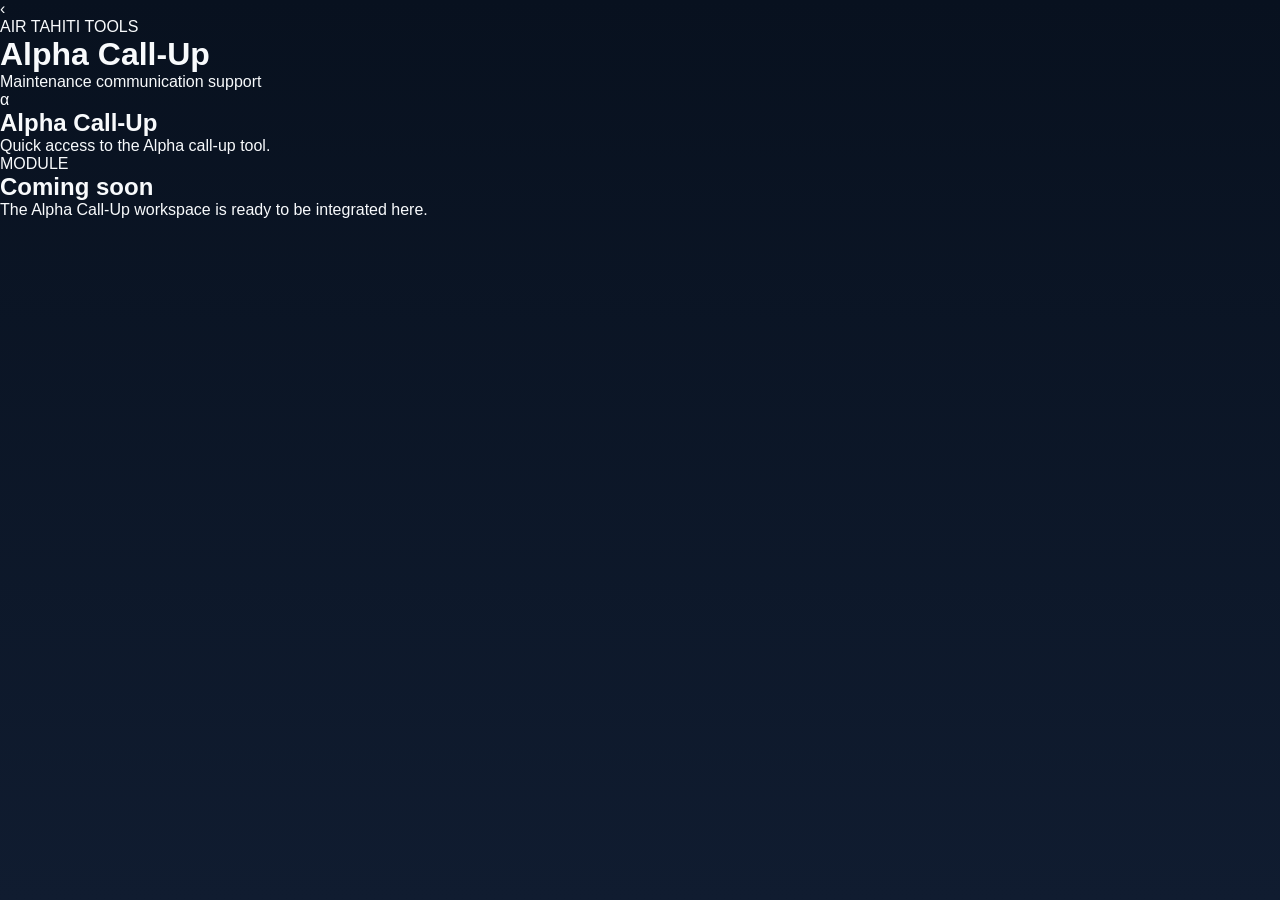
==== pages/alpha-callup.html @ f335b188 "Add Alpha Call-Up page" ====
<!DOCTYPE html>
<html lang="fr">
<head>
    <meta charset="UTF-8">
    <meta name="viewport" content="width=device-width,initial-scale=1,viewport-fit=cover">
    <meta name="theme-color" content="#061526">
    <meta name="description" content="Air Tahiti Tools — Alpha Call-Up">
    <title>Alpha Call-Up — Air Tahiti Tools</title>
    <link rel="stylesheet" href="../css/variables.css">
    <link rel="stylesheet" href="../css/themes.css">
    <link rel="stylesheet" href="../css/components.css">
    <link rel="stylesheet" href="../css/alpha-callup.css">
</head>
<body>
<div class="alpha-app">
    <header class="alpha-header">
        <a class="back-button" href="../index.html" aria-label="Retour">‹</a>
        <div>
            <div class="alpha-brand">AIR TAHITI TOOLS</div>
            <h1>Alpha Call-Up</h1>
            <p>Maintenance communication support</p>
        </div>
    </header>

    <main>
        <section class="alpha-hero">
            <div class="alpha-icon">α</div>
            <div>
                <h2>Alpha Call-Up</h2>
                <p>Quick access to the Alpha call-up tool.</p>
            </div>
        </section>

        <section class="alpha-card">
            <span class="alpha-status">MODULE</span>
            <h2>Coming soon</h2>
            <p>The Alpha Call-Up workspace is ready to be integrated here.</p>
        </section>
    </main>
</div>
<script src="../js/app.js"></script>
</body>
</html>
---- css/variables.css ----
/* ==========================================================
   AIR TAHITI TOOLS
   VARIABLES.CSS
   ========================================================== */

:root {

    /* ======================================================
       COLORS
    ====================================================== */

    --color-primary: #C8102E;
    --color-primary-dark: #9E0C24;
    --color-primary-light: #E63956;

    --color-success: #16A34A;
    --color-warning: #F59E0B;
    --color-danger: #DC2626;

    /* ======================================================
       DARK THEME
    ====================================================== */

    --dark-bg: #0F172A;
    --dark-surface: #1E293B;
    --dark-card: rgba(30, 41, 59, 0.82);

    --dark-text: #F8FAFC;
    --dark-text-secondary: #CBD5E1;

    /* ======================================================
       LIGHT THEME
    ====================================================== */

    --light-bg: #F8FAFC;
    --light-surface: #FFFFFF;
    --light-card: rgba(255,255,255,0.90);

    --light-text: #0F172A;
    --light-text-secondary: #64748B;

    /* ======================================================
       BORDER RADIUS
    ====================================================== */

    --radius-xs: 8px;
    --radius-sm: 12px;
    --radius-md: 18px;
    --radius-lg: 24px;
    --radius-xl: 32px;

    /* ======================================================
       SPACING
    ====================================================== */

    --space-1: 4px;
    --space-2: 8px;
    --space-3: 12px;
    --space-4: 16px;
    --space-5: 20px;
    --space-6: 24px;
    --space-8: 32px;
    --space-10: 40px;

    /* ======================================================
       SHADOWS
    ====================================================== */

    --shadow-sm: 0 4px 10px rgba(0,0,0,.08);

    --shadow-md: 0 10px 24px rgba(0,0,0,.15);

    --shadow-lg: 0 20px 40px rgba(0,0,0,.25);

    /* ======================================================
       TRANSITIONS
    ====================================================== */

    --transition-fast: .20s ease;
    --transition-normal: .30s ease;
    --transition-slow: .45s ease;

    /* ======================================================
       LAYOUT
    ====================================================== */

    --content-width: 760px;

    --header-logo-size: 160px;

}
---- css/themes.css ----
/* ==========================================================
   AIR TAHITI TOOLS
   THEMES.CSS
========================================================== */

/* ==========================================================
   RESET
========================================================== */

*,
*::before,
*::after{
    margin:0;
    padding:0;
    box-sizing:border-box;
}

html{

    font-size:16px;

    -webkit-text-size-adjust:100%;

    scroll-behavior:smooth;

}

body{

    min-height:100vh;

    font-family:
        Inter,
        -apple-system,
        BlinkMacSystemFont,
        "Segoe UI",
        Roboto,
        Helvetica,
        Arial,
        sans-serif;

    transition:
        background var(--transition-normal),
        color var(--transition-normal);

    overflow-x:hidden;

}

/* ==========================================================
   DARK THEME
========================================================== */

body.theme-dark{

    background:linear-gradient(
        180deg,
        #08111F 0%,
        #101C30 100%
    );

    color:var(--dark-text);

}

/* ==========================================================
   LIGHT THEME
========================================================== */

body.theme-light{

    background:linear-gradient(
        180deg,
        #F8FAFC 0%,
        #EEF2F7 100%
    );

    color:var(--light-text);

}

/* ==========================================================
   LINKS
========================================================== */

a{

    color:inherit;

    text-decoration:none;

}

/* ==========================================================
   BUTTONS
========================================================== */

button{

    font:inherit;

    border:none;

    background:none;

    cursor:pointer;

}

/* ==========================================================
   INPUTS
========================================================== */

input,
select,
textarea{

    font:inherit;

    outline:none;

}

/* ==========================================================
   IMAGES
========================================================== */

img{

    display:block;

    max-width:100%;

}

/* ==========================================================
   LISTS
========================================================== */

ul,
ol{

    list-style:none;

}

/* ==========================================================
   SELECTION
========================================================== */

::selection{

    background:var(--color-primary);

    color:#FFFFFF;

}
---- css/components.css ----
/*==================================================
    COMPONENTS.CSS
    Air Tahiti Tools
==================================================*/


/*==================================================
    RESET
==================================================*/

*,
*::before,
*::after{

    margin:0;
    padding:0;

    box-sizing:border-box;

}

img{

    display:block;

    max-width:100%;

}

button,
input,
select,
textarea{

    font:inherit;

}

button{

    border:none;

    background:none;

    cursor:pointer;

}

a{

    color:inherit;

    text-decoration:none;

}

ul,
ol{

    list-style:none;

}



/*==================================================
    BODY
==================================================*/

html{

    scroll-behavior:smooth;

}

body{

    font-family:

        Inter,

        "SF Pro Display",

        Arial,

        sans-serif;

    overflow-x:hidden;

}



/*==================================================
    APP
==================================================*/

.app{

    width:100%;

    max-width:100vw;

    margin:auto;

}



/*==================================================
    TITLES
==================================================*/

.page-title{

    color:#ffffff;

    font-size:2rem;

    font-weight:700;

}

.section-title{

    color:#ffffff;

    font-size:1.25rem;

    font-weight:600;

}



/*==================================================
    PARAGRAPH
==================================================*/

.text{

    color:#bfc9d7;

    line-height:1.6;

    font-size:1rem;

}/*==================================================
    CARDS
==================================================*/

.card{

    background:#142233;

    border:1px solid rgba(255,255,255,.06);

    border-radius:22px;

    box-shadow:0 10px 30px rgba(0,0,0,.20);

}



/*==================================================
    MENU CARD
==================================================*/

.menu-card{

    display:flex;

    align-items:center;

    justify-content:space-between;

    width:100%;

    min-height:110px;

    padding:18px 22px;

    border-radius:24px;

    background:#142233;

    border:1px solid rgba(255,255,255,.05);

    transition:
        transform .25s ease,
        box-shadow .25s ease,
        border-color .25s ease;

}

.menu-card:hover{

    transform:translateY(-3px);

    border-color:rgba(255,255,255,.12);

    box-shadow:0 18px 35px rgba(0,0,0,.30);

}

.menu-card:active{

    transform:scale(.98);

}



/*==================================================
    LEFT / RIGHT
==================================================*/

.menu-left{

    display:flex;

    align-items:center;

    gap:20px;

    flex:1;

}

.menu-right{

    display:flex;

    align-items:center;

    justify-content:center;

}



/*==================================================
    ICON
==================================================*/

.menu-icon{

    display:flex;

    align-items:center;

    justify-content:center;

    width:84px;

    height:84px;

    border-radius:22px;

    background:#e1252a;

    flex-shrink:0;

    overflow:hidden;

}

.menu-icon img{

    width:78px;

    height:78px;

    object-fit:contain;

    transition:transform .30s ease;

}



/*==================================================
    TEXT
==================================================*/

.menu-info{

    display:flex;

    flex-direction:column;

    gap:6px;

}

.menu-info h2{

    color:#ffffff;

    font-size:1.20rem;

    font-weight:700;

}

.menu-info p{

    color:#b7c4d3;

    font-size:.92rem;

    line-height:1.45;

}



/*==================================================
    ARROW
==================================================*/

.menu-arrow{

    display:flex;

    align-items:center;

    justify-content:center;

    width:42px;

    height:42px;

    border-radius:50%;

    background:rgba(255,255,255,.05);

    color:#ffffff;

    font-size:1.25rem;

    transition:
        background .25s ease,
        transform .25s ease;

}

.menu-card:hover .menu-arrow{

    background:#d81f26;

    transform:translateX(4px);
.menu-card:hover .menu-icon img{

    transform:scale(1.08);

}
}
/*==================================================
    BUTTONS
==================================================*/

.btn{

    display:inline-flex;

    align-items:center;

    justify-content:center;

    gap:10px;

    min-height:50px;

    padding:0 22px;

    border:none;

    border-radius:14px;

    background:#d81f26;

    color:#ffffff;

    font-size:1rem;

    font-weight:600;

    cursor:pointer;

    transition:
        background .25s ease,
        transform .20s ease,
        box-shadow .25s ease;

}

.btn:hover{

    background:#ef2b32;

    box-shadow:0 10px 25px rgba(216,31,38,.35);

}

.btn:active{

    transform:scale(.97);

}

.btn-secondary{

    background:#223548;

}

.btn-secondary:hover{

    background:#30475f;

}



/*==================================================
    INPUTS
==================================================*/

.input{

    width:100%;

    min-height:48px;

    padding:0 16px;

    border:1px solid rgba(255,255,255,.10);

    border-radius:12px;

    background:#182838;

    color:#ffffff;

    outline:none;

    transition:
        border-color .25s ease,
        box-shadow .25s ease;

}

.input::placeholder{

    color:#8fa3b7;

}

.input:focus{

    border-color:#d81f26;

    box-shadow:0 0 0 3px rgba(216,31,38,.18);

}



/*==================================================
    DIVIDER
==================================================*/

.divider{

    width:100%;

    height:1px;

    background:rgba(255,255,255,.08);

}



/*==================================================
    BADGE
==================================================*/

.badge{

    display:inline-flex;

    align-items:center;

    justify-content:center;

    padding:4px 10px;

    border-radius:999px;

    background:#d81f26;

    color:#ffffff;

    font-size:.75rem;

    font-weight:700;

}



/*==================================================
    SHADOWS
==================================================*/

.shadow-sm{

    box-shadow:0 4px 12px rgba(0,0,0,.15);

}

.shadow-md{

    box-shadow:0 10px 24px rgba(0,0,0,.20);

}

.shadow-lg{

    box-shadow:0 18px 40px rgba(0,0,0,.30);

}



/*==================================================
    UTILITIES
==================================================*/

.hidden{

    display:none !important;

}

.text-center{

    text-align:center;

}

.w-100{

    width:100%;

}

.mt-10{

    margin-top:10px;

}

.mt-20{

    margin-top:20px;

}

.mt-30{

    margin-top:30px;

}



/*==================================================
    SCROLLBAR
==================================================*/

::-webkit-scrollbar{

    width:10px;

}

::-webkit-scrollbar-track{

    background:#0b1622;

}

::-webkit-scrollbar-thumb{

    background:#32465d;

    border-radius:20px;

}

::-webkit-scrollbar-thumb:hover{

    background:#47617d;

}



/*==================================================
    ANIMATIONS
==================================================*/

@keyframes fadeIn{

    from{

        opacity:0;

    }

    to{

        opacity:1;

    }

}

@keyframes slideUp{

    from{

        opacity:0;

        transform:translateY(20px);

    }

    to{

        opacity:1;

        transform:translateY(0);

    }

}

@keyframes pulse{

    0%{

        transform:scale(1);

    }

    50%{

        transform:scale(1.03);

    }

    100%{

        transform:scale(1);

    }

}

.fade-in{

    animation:fadeIn .5s ease forwards;

}

.slide-up{

    animation:slideUp .5s ease forwards;

}

.pulse{

    animation:pulse 2s infinite;

}
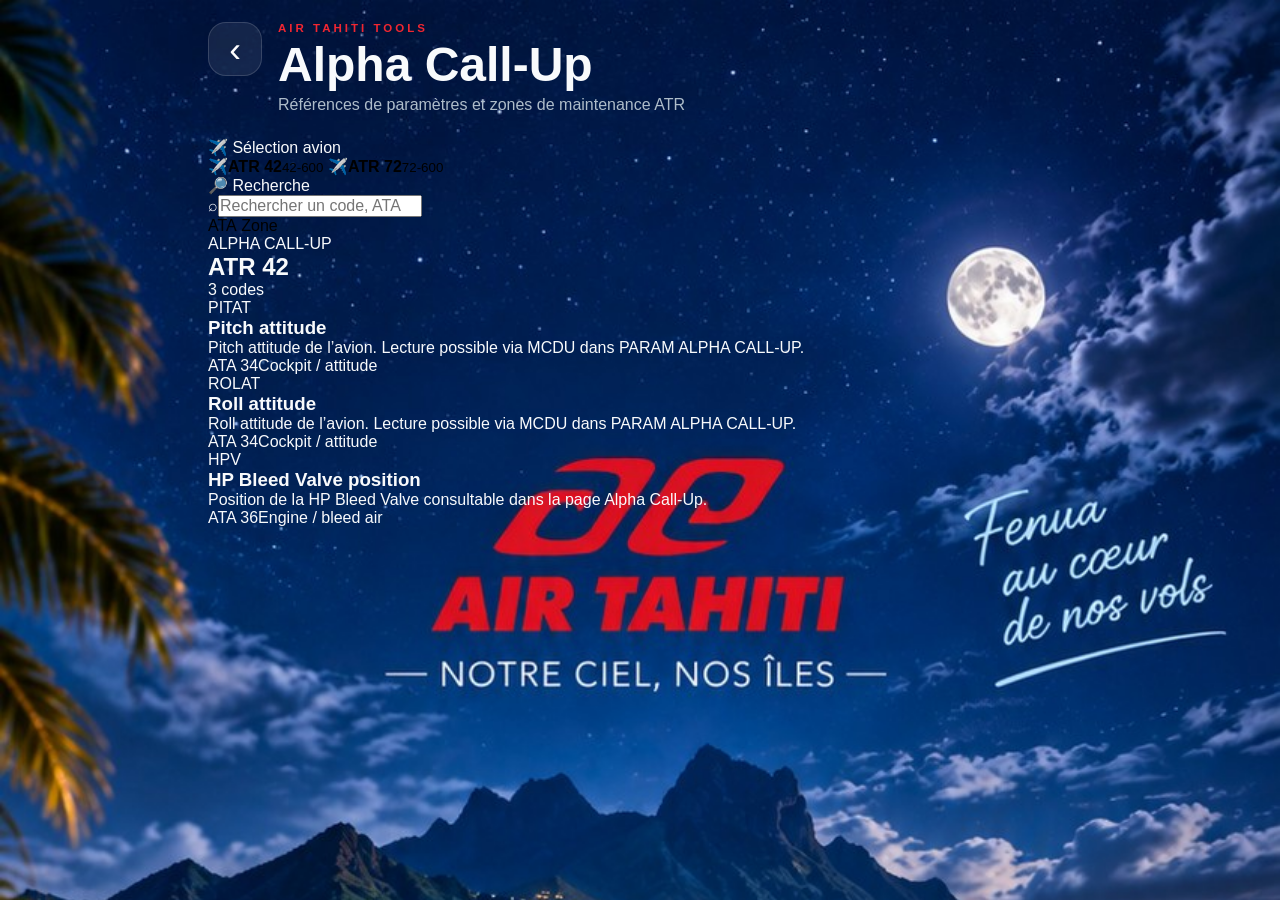
==== commit 7f428e1b: "Redesign Alpha Call-Up page structure" ====
--- a/pages/alpha-callup.html
+++ b/pages/alpha-callup.html
@@ -1,43 +1,25 @@
 <!DOCTYPE html>
 <html lang="fr">
 <head>
-    <meta charset="UTF-8">
-    <meta name="viewport" content="width=device-width,initial-scale=1,viewport-fit=cover">
-    <meta name="theme-color" content="#061526">
-    <meta name="description" content="Air Tahiti Tools — Alpha Call-Up">
-    <title>Alpha Call-Up — Air Tahiti Tools</title>
-    <link rel="stylesheet" href="../css/variables.css">
-    <link rel="stylesheet" href="../css/themes.css">
-    <link rel="stylesheet" href="../css/components.css">
-    <link rel="stylesheet" href="../css/alpha-callup.css">
+<meta charset="UTF-8">
+<meta name="viewport" content="width=device-width,initial-scale=1,viewport-fit=cover">
+<meta name="theme-color" content="#061526">
+<meta name="description" content="Air Tahiti Tools — Alpha Call-Up">
+<title>Alpha Call-Up — Air Tahiti Tools</title>
+<link rel="stylesheet" href="../css/variables.css">
+<link rel="stylesheet" href="../css/themes.css">
+<link rel="stylesheet" href="../css/components.css">
+<link rel="stylesheet" href="../css/alpha-callup.css?v=2">
 </head>
 <body>
 <div class="alpha-app">
-    <header class="alpha-header">
-        <a class="back-button" href="../index.html" aria-label="Retour">‹</a>
-        <div>
-            <div class="alpha-brand">AIR TAHITI TOOLS</div>
-            <h1>Alpha Call-Up</h1>
-            <p>Maintenance communication support</p>
-        </div>
-    </header>
-
-    <main>
-        <section class="alpha-hero">
-            <div class="alpha-icon">α</div>
-            <div>
-                <h2>Alpha Call-Up</h2>
-                <p>Quick access to the Alpha call-up tool.</p>
-            </div>
-        </section>
-
-        <section class="alpha-card">
-            <span class="alpha-status">MODULE</span>
-            <h2>Coming soon</h2>
-            <p>The Alpha Call-Up workspace is ready to be integrated here.</p>
-        </section>
-    </main>
+<header class="alpha-header">
+<a class="back-button" href="../index.html" aria-label="Retour">‹</a>
+<div><div class="alpha-brand">AIR TAHITI TOOLS</div><h1>Alpha Call-Up</h1><p>Références de paramètres et zones de maintenance ATR</p></div>
+</header>
+<main></main>
 </div>
-<script src="../js/app.js"></script>
+<script src="../js/app.js?v=9"></script>
+<script src="../js/alpha-callup.js?v=1"></script>
 </body>
 </html>
--- a/css/themes.css
+++ b/css/themes.css
@@ -1,157 +1,31 @@
 /* ==========================================================
-   AIR TAHITI TOOLS
-   THEMES.CSS
+   AIR TAHITI TOOLS — SHARED THEMES
 ========================================================== */
+*,*::before,*::after{margin:0;padding:0;box-sizing:border-box}
+html{font-size:16px;-webkit-text-size-adjust:100%;scroll-behavior:smooth}
+body{min-height:100vh;font-family:Inter,-apple-system,BlinkMacSystemFont,"Segoe UI",Roboto,Helvetica,Arial,sans-serif;overflow-x:hidden;position:relative;background:#eaf5f8;color:var(--light-text);isolation:isolate}
+body::before{content:"";position:fixed;inset:0;z-index:-2;background:#eaf5f8 url("../assets/menu/air-tahiti-home.jpg?v=9") center top/cover no-repeat;pointer-events:none}
+body.theme-light{background:#eaf5f8 !important;color:var(--light-text)}
+body.theme-light::before{background:#eaf5f8 url("../assets/menu/air-tahiti-home.jpg?v=9") center top/cover no-repeat}
+body.theme-dark{background:#07111f !important;color:var(--dark-text)}
+body.theme-dark::before{background:#07111f url("../assets/menu/air-tahiti-night-background.jpg?v=6") center top/cover no-repeat}
+a{color:inherit;text-decoration:none}
+button{font:inherit;border:none;background:none;cursor:pointer}
+input,select,textarea{font:inherit;outline:none}
+img{display:block;max-width:100%}
+ul,ol{list-style:none}
+::selection{background:var(--color-primary);color:#fff}
 
-/* ==========================================================
-   RESET
-========================================================== */
+/* Shared navigation transition: animate page content while the Air Tahiti background stays in place */
+body.page-enter{opacity:1;transform:none}
+body.page-enter> *{opacity:0;transform:translateX(46px)}
+body.page-enter.page-enter-active> *{opacity:1;transform:translateX(0);transition:transform .42s cubic-bezier(.22,.61,.36,1),opacity .30s ease}
+body.page-exit{opacity:1;transform:none}
+body.page-exit> *{opacity:0;transform:translateX(-46px);transition:transform .30s cubic-bezier(.55,.06,.68,.19),opacity .24s ease}
 
-*,
-*::before,
-*::after{
-    margin:0;
-    padding:0;
-    box-sizing:border-box;
-}
+@media(prefers-reduced-motion:reduce){html{scroll-behavior:auto}body.page-enter> *,body.page-enter.page-enter-active> *,body.page-exit> *{opacity:1;transform:none;transition:none}}
 
-html{
-
-    font-size:16px;
-
-    -webkit-text-size-adjust:100%;
-
-    scroll-behavior:smooth;
-
-}
-
-body{
-
-    min-height:100vh;
-
-    font-family:
-        Inter,
-        -apple-system,
-        BlinkMacSystemFont,
-        "Segoe UI",
-        Roboto,
-        Helvetica,
-        Arial,
-        sans-serif;
-
-    transition:
-        background var(--transition-normal),
-        color var(--transition-normal);
-
-    overflow-x:hidden;
-
-}
-
-/* ==========================================================
-   DARK THEME
-========================================================== */
-
-body.theme-dark{
-
-    background:linear-gradient(
-        180deg,
-        #08111F 0%,
-        #101C30 100%
-    );
-
-    color:var(--dark-text);
-
-}
-
-/* ==========================================================
-   LIGHT THEME
-========================================================== */
-
-body.theme-light{
-
-    background:linear-gradient(
-        180deg,
-        #F8FAFC 0%,
-        #EEF2F7 100%
-    );
-
-    color:var(--light-text);
-
-}
-
-/* ==========================================================
-   LINKS
-========================================================== */
-
-a{
-
-    color:inherit;
-
-    text-decoration:none;
-
-}
-
-/* ==========================================================
-   BUTTONS
-========================================================== */
-
-button{
-
-    font:inherit;
-
-    border:none;
-
-    background:none;
-
-    cursor:pointer;
-
-}
-
-/* ==========================================================
-   INPUTS
-========================================================== */
-
-input,
-select,
-textarea{
-
-    font:inherit;
-
-    outline:none;
-
-}
-
-/* ==========================================================
-   IMAGES
-========================================================== */
-
-img{
-
-    display:block;
-
-    max-width:100%;
-
-}
-
-/* ==========================================================
-   LISTS
-========================================================== */
-
-ul,
-ol{
-
-    list-style:none;
-
-}
-
-/* ==========================================================
-   SELECTION
-========================================================== */
-
-::selection{
-
-    background:var(--color-primary);
-
-    color:#FFFFFF;
-
-}
+/* Torque schematics: keep the original white drawing surface in dark mode so labels remain readable. */
+body.theme-dark .setup-card{background:#fff!important;border-color:rgba(255,255,255,.18)!important}
+body.theme-dark .setup-card.selected{background:#fff!important;border-color:#25a5ff!important}
+body.theme-dark .setup-card svg{background:#fff!important}
--- a/css/alpha-callup.css
+++ b/css/alpha-callup.css
@@ -0,0 +1 @@
+body{min-height:100vh;background:#061526;color:#fff}.alpha-app{max-width:900px;margin:0 auto;padding:22px 18px 40px;min-height:100vh}.alpha-header{display:flex;align-items:flex-start;gap:16px;margin-bottom:24px}.back-button{display:grid;place-items:center;width:54px;height:54px;border-radius:18px;background:rgba(255,255,255,.08);border:1px solid rgba(255,255,255,.15);color:#fff;text-decoration:none;font-size:2.2rem}.alpha-brand{font-size:.72rem;letter-spacing:3px;color:#f12631;font-weight:800}.alpha-header h1{margin:3px 0 4px;font-size:clamp(2rem,7vw,3rem)}.alpha-header p{margin:0;color:#aebdca}.alpha-hero,.alpha-card{border:1px solid rgba(255,255,255,.1);border-radius:26px;background:linear-gradient(145deg,#142d45,#0b1d2f);box-shadow:0 18px 45px rgba(0,0,0,.3)}.alpha-hero{display:flex;align-items:center;gap:18px;padding:24px;margin-bottom:18px}.alpha-icon{display:grid;place-items:center;width:72px;height:72px;border-radius:20px;background:#e51c28;font-size:2.4rem;font-weight:900}.alpha-hero h2{margin:0 0 5px;font-size:1.45rem}.alpha-hero p{margin:0;color:#b7c4d0}.alpha-card{padding:28px}.alpha-status{display:inline-block;padding:5px 9px;border-radius:999px;background:rgba(229,28,40,.18);color:#ff5660;font-size:.65rem;font-weight:800;letter-spacing:1.5px}.alpha-card h2{margin:14px 0 8px}.alpha-card p{margin:0;color:#b7c4d0;line-height:1.5}@media(max-width:600px){.alpha-app{padding:18px 14px 30px}.alpha-hero{padding:20px}.alpha-icon{width:62px;height:62px}.alpha-card{padding:22px}}
